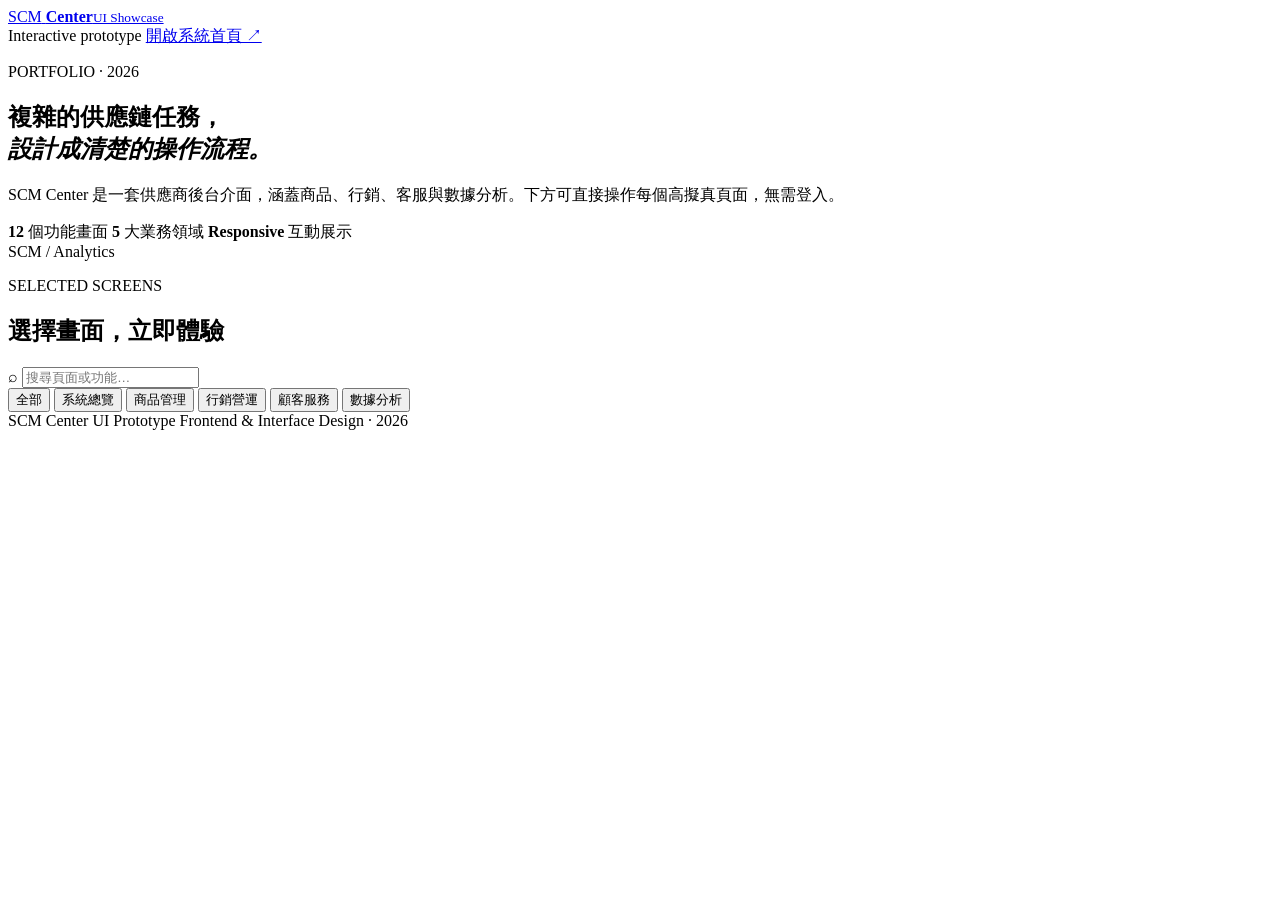
==== index.html @ 3852f1c4 "feat: add initial HTML structure for index, product review, and showcase pages" ====
<!DOCTYPE html>
<html lang="en">
<head>
    <meta http-equiv="Content-Type" content="text/html; charset=UTF-8" />
    <script>
        // 面試展示時由根目錄進入作品導覽；加上 ?dashboard=1 可查看原 SCM 首頁。
        if (!new URLSearchParams(window.location.search).has('dashboard')) {
            window.location.replace('./showcase.html');
        }
    </script>
    <title>【SCM CENTER】</title>    
    <script src="https://code.jquery.com/jquery-3.6.0.min.js"></script>
    <link rel="icon" href="/momoscm/assets/icon-DnKfFtDw.png" type="image/ico">
    <!-- 輪播套件 -->
    <script language="javascript" type="text/javascript" src="https://image.momoshop.com.tw/ecm/js/goods/swiper.min.js?env=O&t=20210319011"></script>
    <link rel="stylesheet" type="text/css" href="https://image.momoshop.com.tw/ecm/css/goods/swiper.min.css?env=O&t=20210319011">
    <script language="javascript" type="text/javascript" src="index.js"></script>
    <script language="javascript" type="text/javascript" src="floatLayer.js"></script>
  <link rel="stylesheet" crossorigin href="/momoscm/assets/index-x04pWAok.css">
  <link rel="stylesheet" crossorigin href="/momoscm/assets/notify-DCRyhBfs.css">
  <link rel="stylesheet" crossorigin href="/momoscm/assets/utilities-DnkMqMQv.css">
  <link rel="stylesheet" crossorigin href="/momoscm/assets/headerWrap-B-d797h8.css">
</head>

<body class="w1220 indexStyle">
    <script language="javascript" type="text/javascript" src="headerWrap.js"></script>
   <div class="mainWarp">
       <!-- 公告 -->
        <div class="bulletinArea">
            <div class="bulletinList swiper-container">
                <ul class="swiper-wrapper">
                    <li class="swiper-slide">
                        <div class="dateBox">
                            <i>2026</i>
                            <i>十二月</i>
                            <i class="day">22</i>
                        </div>
                        <div class="bulletinCont">
                            <p>商品重／容量規格標準提醒：所有商品皆須通過完整的檢驗與檢查。</p>
                        </div>
                    </li>
                    <li class="swiper-slide marquee">
                        <div class="dateBox">
                            <i class="year">2026</i>
                            <i class="month">十二月</i>
                            <i class="day">22</i>
                        </div>
                        <div class="bulletinCont">
                            <p>商品規格資料更新提醒：請確認商品重量、容量與包裝標示皆正確。</p>
                        </div>
                    </li>
                    <li class="swiper-slide unread">
                        <div class="dateBox">
                            <i class="year">2026</i>
                            <i class="month">十二月</i>
                            <i class="day">22</i>
                        </div>
                        <div class="bulletinCont">
                            <p>商品安全檢驗提醒：上架前請確認相關檢驗文件均已備妥。</p>
                        </div>
                    </li>
                    <li class="swiper-slide marquee unread">
                        <div class="dateBox">
                            <i>2026</i>
                            <i>十二月</i>
                            <i class="day">22</i>
                        </div>
                        <div class="bulletinCont">
                            <p>商品資料維護通知：若規格異動，請同步更新商品資訊。</p>
                        </div>
                    </li>
                    <li class="swiper-slide marquee">
                        <div class="dateBox">
                            <i class="year">2026</i>
                            <i class="month">十二月</i>
                            <i class="day">22</i>
                        </div>
                        <div class="bulletinCont">
                            <p>包裝標示提醒：商品淨重、容量與成分資訊須清楚完整。</p>
                        </div>
                    </li>
                    <li class="swiper-slide unread">
                        <div class="dateBox">
                            <i class="year">2026</i>
                            <i class="month">十二月</i>
                            <i class="day">22</i>
                        </div>
                        <div class="bulletinCont">
                            <p>商品檢驗文件提醒：請定期確認證明文件仍在有效期限內。</p>
                        </div>
                    </li>
                </ul>
                <div class="swiperBtn">
                    <button class="prevBtn"></button>
                    <button class="nextBtn"></button>
                    <span class="unreadTxt"><b>14</b>筆未讀</span>
                </div>
            </div>
        </div>
        <ul class="itemList">
            <li class="itemCard dlNum-3">
                <h4>出貨訂單</h4>
                <dl>
                    <dt>廠配</dt>
                    <dd><span>未延遲：</span><b><a>9624</a></b></dd>
                    <dd><span>已延遲：</span><b><a>9624</a></b></dd>
                    <dd><span>更換地址：</span><b><a>9624</a></b></dd>
                    <dd><span>客辦退：</span><b><a>9624</a></b></dd>
                    <dd><span>貴重精品：</span><b><a>9624</a></b></dd>
                </dl>
                <dl>
                    <dt>超取</dt>
                    <dd><span>未延遲：</span><b><a id="openDetailFL">9624</a></b></dd>
                    <dd><span>已延遲：</span><b><a>9624</a></b></dd>
                    <dd><span>驗退：</span><b><a>9624</a></b></dd>
                </dl>
                <dl>
                    <dt>第三方</dt>
                    <dd><span>未延遲：</span><b><a>9624</a></b></dd>
                    <dd><span>已延遲：</span><b><a>9624</a></b></dd>
                    <dd><span>更換地址：</span><b>0</b></dd>
                </dl>
            </li>
            <li class="itemCard dlNum-4 nomargin">
                <h4>回收訂單</h4>
                <dl>
                    <dt>廠配</dt>
                    <dd><span>未延遲：</span><b><a>9624</a></b></dd>
                    <dd><span>已延遲：</span><b><a>9624</a></b></dd>
                </dl>
                <dl>
                    <dt>超取</dt>
                    <dd><span>客未取：</span><b><a>9624</a></b></dd>
                </dl>
                <dl>
                    <dt>第三方</dt>
                    <dd><span>回收中：</span><b><a>9624</a></b></dd>
                    <dd><span>已送達：</span><b><a>9624</a></b></dd>
                </dl>
                <dl>
                    <dt>寄倉</dt>
                    <dd><span>回收中：</span><a>9624</a></dd>
                    <dd><span>已送達：</span><a>9624</a></dd>
                </dl>
            </li>
            <li class="itemCard dlNum-3">
                <h4>顧客問貨/客訴</h4>
                <dl>
                    <dt>問貨</dt>
                    <dd><span>電視商品：</span><b><a>9624</a></b></dd>
                    <dd><span>網路商品：</span><b><a>9624</a></b></dd>
                </dl>
                <dl>
                    <dt>客訴</dt>
                    <dd><span>未處理：</span><b><a>9624</a></b></dd>
                    <dd><span>重大客訴：</span><b><a>9624</a></b></dd>
                </dl>
                <dl>
                    <dt>其他</dt>
                    <dd><span>賣貴通報：</span><b><a>9624</a></b></dd>
                </dl>
            </li>
            <li class="itemCard dlNum-3 nomargin">
                <h4>商品異動</h4>
                <dl>
                    <dt>網路商品</dt>
                    <dd><span>資料修正：</span><b><a>9624</a></b></dd>
                </dl>
                <dl>
                    <dt>客訴</dt>
                    <dd><span>資料修正：</span><b><a>9624</a></b></dd>
                    <dd><span>提報：</span><b><a>9624</a></b></dd>
                    <dd><span>異動未確認：</span><b><a>9624</a></b></dd>
                </dl>
                <dl>
                    <dt>其他</dt>
                    <dd><span>MD申請變價：</span><b><a>9624</a></b></dd>
                    <dd><span>價降賣更多：</span><b><a>9624</a></b></dd>
                </dl>
            </li>
            <li class="itemCard dlNum-2">
                <h4>倉庫通知</h4>
                <dl>
                    <dt>入倉</dt>
                    <dd><span>入庫通知未到貨：</span><b><a>9624</a></b></dd>
                    <dd><span>有效期低於1/3：</span><b><a>9624</a></b></dd>
                    <dd><span>寄倉90日以上：</span><b><a>9624</a></b></dd>
                    <dd><span>進貨異常未回覆：</span><b><a>9624</a></b></dd>
                </dl>
                <dl>
                    <dt>退倉</dt>
                    <dd><span>退倉單未領回：</span><b><a>9624</a></b></dd>
                </dl>
            </li>
            <li class="itemCard dlNum-2">
                <h4>可接單量</h4>
                <dl>
                    <dt>廠配</dt>
                    <dd><span>無庫存：</span><b><a>9624</a></b></dd>
                    <dd><span>低於安全庫存：</span><b><a>9624</a></b></dd>
                </dl>
                <dl>
                    <dt>寄倉</dt>
                    <dd><span>無庫存：</span><b><a>9624</a></b></dd>
                    <dd><span>低於安全庫存：</span><b><a>9624</a></b></dd>
                </dl>
            </li>
            <li class="itemCard dlNum-2 nomargin">
                <h4>其他</h4>
                <dl>
                    <dt>同意書</dt>
                    <dd><span>線上同意書：</span><b><a>9624</a></b></dd>
                    <dd><span>包底同意書：</span><b><a>9624</a></b></dd>
                </dl>
                <dl>
                    <dt>訪廠延遲</dt>
                    <dd><span>D+3未確認：</span><b><a>9624</a></b></dd>
                </dl>
            </li>
        </ul>

   </div>
    <div class="footerArea">
        富邦媒體公司由SCM系統上收到之任何回覆，均視為供應商之回覆，<br>故供應商除應妥善保管所核發之momo OTP帳密，<br>並應依據本【H1102】使用人管理功能妥善設定使用人及其使用權限。<br>
        本系統內之所有資料均為營業資料，富邦媒體科技與合作廠商應共同負起保護義務。
        <p>廠商服務專線 <span class="enterpriseServicePhone">(02)6600-7600</span></p>
        <p>廠商服務信箱 <a href="mailto:momoservice@fmt.com.tw">momoservice@fmt.com.tw</a></p> 
    </div>
    <div class="blackBG"></div>
</body>
</html>
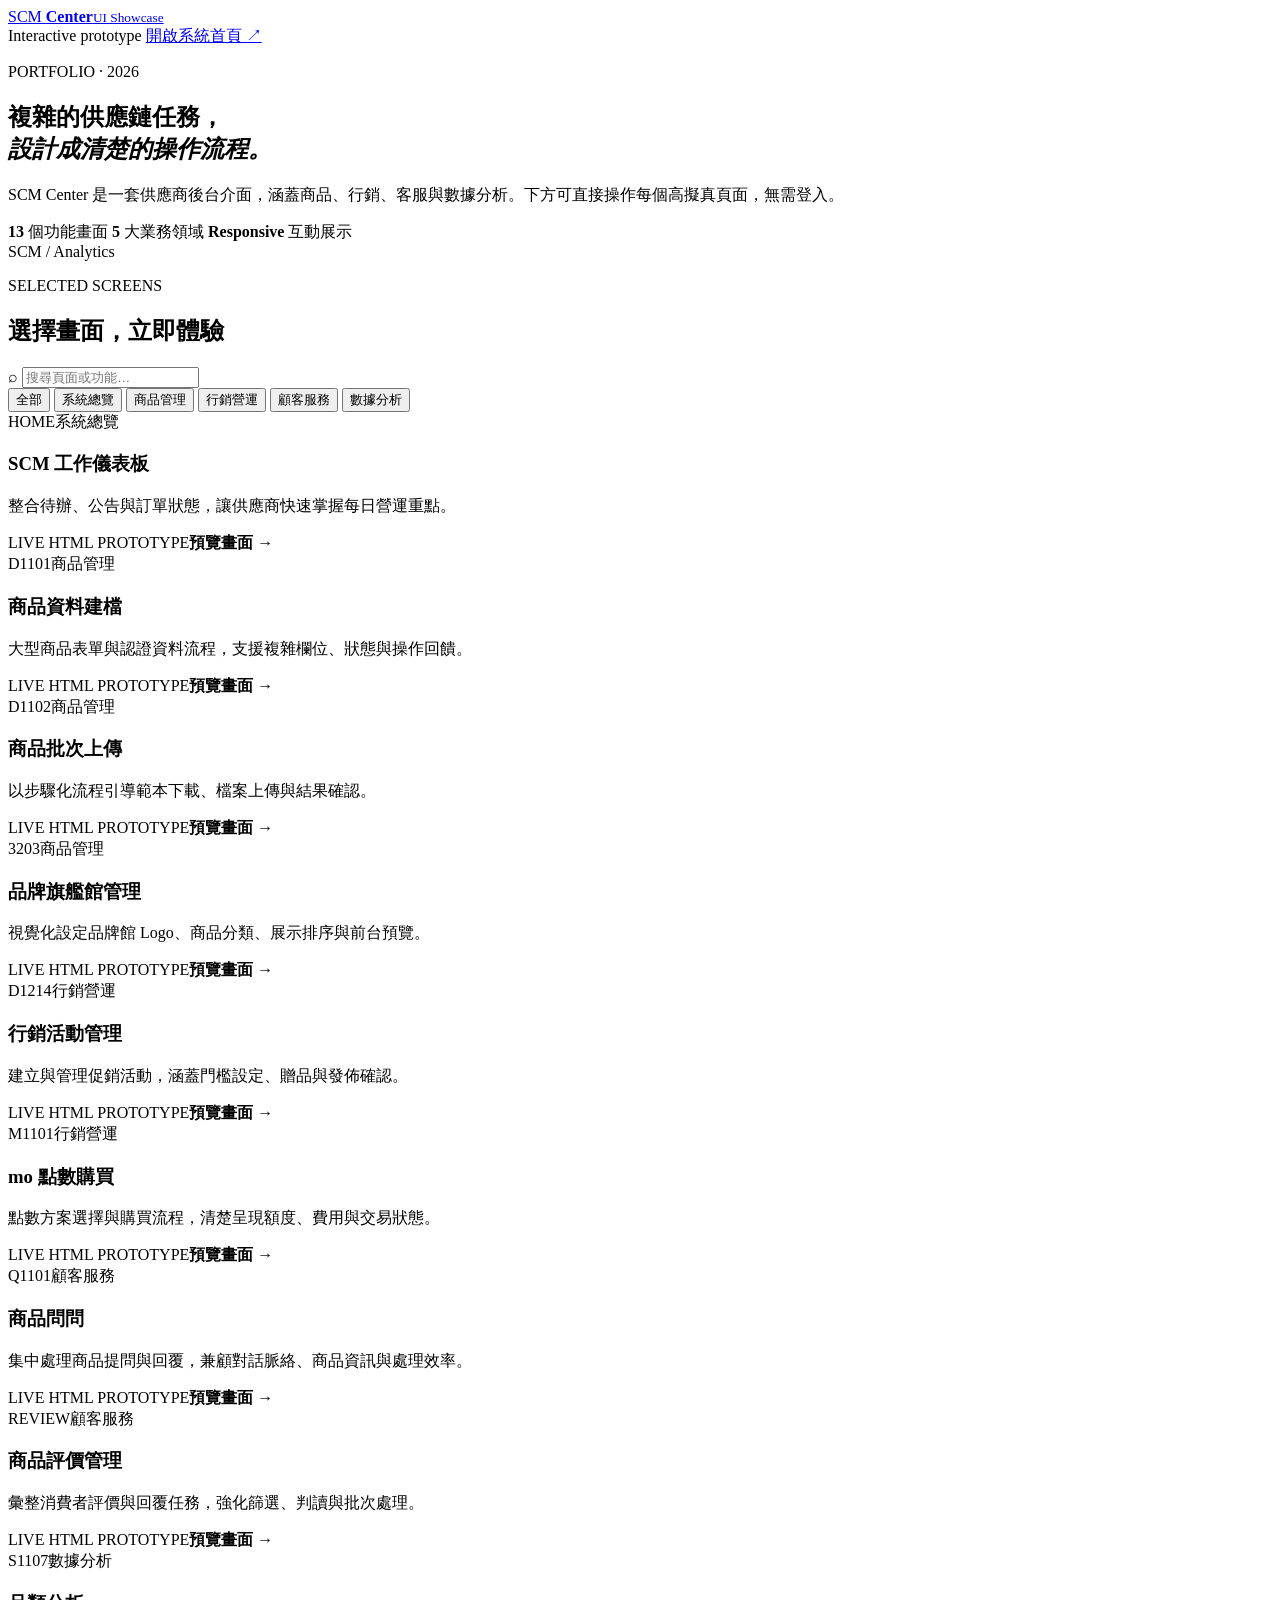
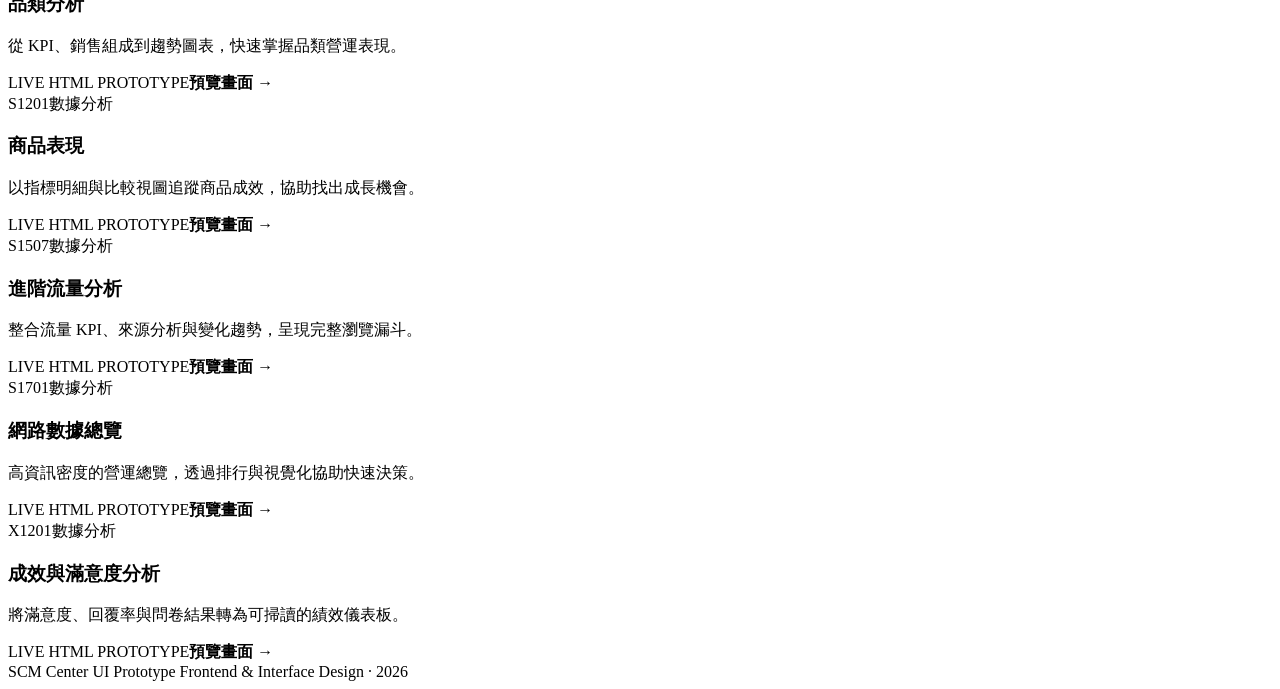
==== commit 2d8c3074: "Refactor JavaScript file paths and add new floating layer and header components - Updated script pat" ====
--- a/index.html
+++ b/index.html
@@ -14,8 +14,8 @@
     <!-- 輪播套件 -->
     <script language="javascript" type="text/javascript" src="https://image.momoshop.com.tw/ecm/js/goods/swiper.min.js?env=O&t=20210319011"></script>
     <link rel="stylesheet" type="text/css" href="https://image.momoshop.com.tw/ecm/css/goods/swiper.min.css?env=O&t=20210319011">
-    <script language="javascript" type="text/javascript" src="index.js"></script>
-    <script language="javascript" type="text/javascript" src="floatLayer.js"></script>
+    <script language="javascript" type="text/javascript" src="./js/index.js"></script>
+    <script language="javascript" type="text/javascript" src="./js/floatLayer.js"></script>
   <link rel="stylesheet" crossorigin href="/momoscm/assets/index-x04pWAok.css">
   <link rel="stylesheet" crossorigin href="/momoscm/assets/notify-DCRyhBfs.css">
   <link rel="stylesheet" crossorigin href="/momoscm/assets/utilities-DnkMqMQv.css">
@@ -23,7 +23,7 @@
 </head>
 
 <body class="w1220 indexStyle">
-    <script language="javascript" type="text/javascript" src="headerWrap.js"></script>
+    <script language="javascript" type="text/javascript" src="./js/headerWrap.js"></script>
    <div class="mainWarp">
        <!-- 公告 -->
         <div class="bulletinArea">
